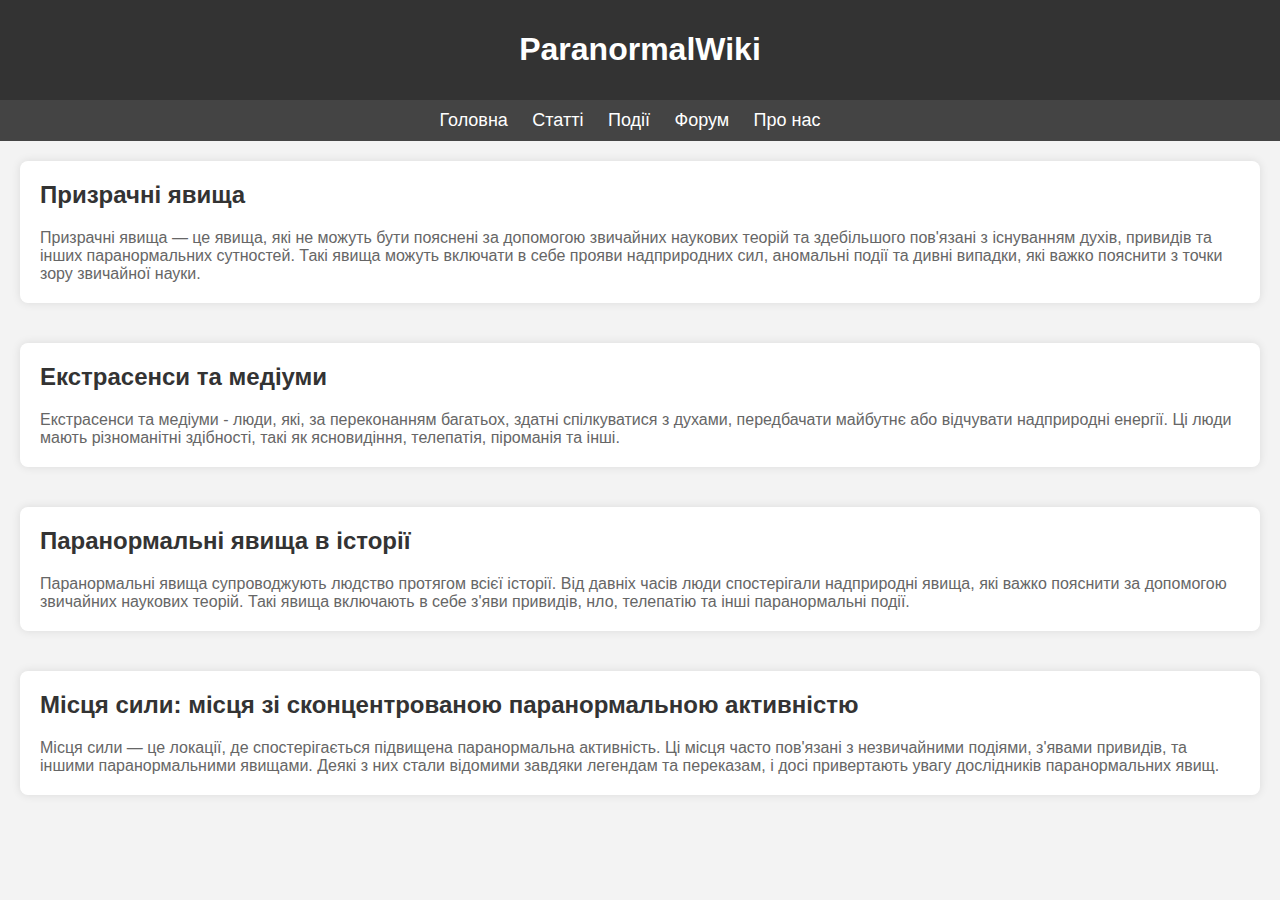
==== index.html @ d0dfda0d "Initial commit" ====
<!DOCTYPE html>
<html lang="uk">
<head>
  <meta charset="UTF-8">
  <meta name="viewport" content="width=device-width, initial-scale=1.0">
  <title>ParanormalWiki</title>
  <style>
    
  </style>
  <link rel="stylesheet" href="style.css">
</head>
<body>
  <header class="header">
    <h1>ParanormalWiki</h1>
  </header>
  <nav class="menu">
    <ul>
      <li><a href="./index.html">Головна</a></li>
      <li><a href="./articles.html">Статті</a></li>
      <li><a href="#">Події</a></li>
      <li><a href="#">Форум</a></li>
      <li><a href="#">Про нас</a></li>
    </ul>
  </nav>
  <div class="content">
    <div class="article">
      <h2>Призрачні явища</h2>
      <p>Призрачні явища — це явища, які не можуть бути пояснені за допомогою звичайних наукових теорій та здебільшого пов'язані з існуванням духів, привидів та інших паранормальних сутностей. Такі явища можуть включати в себе прояви надприродних сил, аномальні події та дивні випадки, які важко пояснити з точки зору звичайної науки.</p>
    </div>
    <div class="article">
      <h2>Екстрасенси та медіуми</h2>
      <p>Екстрасенси та медіуми - люди, які, за переконанням багатьох, здатні спілкуватися з духами, передбачати майбутнє або відчувати надприродні енергії. Ці люди мають різноманітні здібності, такі як ясновидіння, телепатія, піроманія та інші.</p>
    </div>
    <div class="article">
      <h2>Паранормальні явища в історії</h2>
      <p>Паранормальні явища супроводжують людство протягом всієї історії. Від давніх часів люди спостерігали надприродні явища, які важко пояснити за допомогою звичайних наукових теорій. Такі явища включають в себе з'яви привидів, нло, телепатію та інші паранормальні події.</p>
    </div>
    <div class="article">
      <h2>Місця сили: місця зі сконцентрованою паранормальною активністю</h2>
      <p>Місця сили — це локації, де спостерігається підвищена паранормальна активність. Ці місця часто пов'язані з незвичайними подіями, з'явами привидів, та іншими паранормальними явищами. Деякі з них стали відомими завдяки легендам та переказам, і досі привертають увагу дослідників паранормальних явищ.</p>
    </div>
  </div>
</body>
</html>
---- style.css ----
body {
    font-family: Arial, sans-serif;
    margin: 0;
    padding: 0;
    background-color: #f3f3f3;
  }
  .header {
    background-color: #333;
    color: #fff;
    padding: 10px 0;
    text-align: center;
    animation: slideDown 0.5s ease;
  }
  @keyframes slideDown {
    from {
      transform: translateY(-50px);
      opacity: 0;
    }
    to {
      transform: translateY(0);
      opacity: 1;
    }
  }
  .menu {
    background-color: #444;
    text-align: center;
    padding: 10px 0;
  }
  .menu ul {
    list-style-type: none;
    padding: 0;
    margin: 0;
  }
  .menu ul li {
    display: inline;
    margin-right: 20px;
  }
  .menu ul li a {
    color: #fff;
    text-decoration: none;
    font-size: 18px;
    transition: color 0.3s;
  }
  .menu ul li a:hover {
    color: #FFD700;
  }
  .content {
    padding: 20px;
    animation: fadeIn 1s ease;
  }
  @keyframes fadeIn {
    from {
      opacity: 0;
    }
    to {
      opacity: 1;
    }
  }
  .article {
    margin-bottom: 40px;
    background-color: #fff;
    padding: 20px;
    border-radius: 8px;
    box-shadow: 0 0 10px rgba(0, 0, 0, 0.1);
    animation: slideUp 0.5s ease;
  }
  @keyframes slideUp {
    from {
      transform: translateY(50px);
      opacity: 0;
    }
    to {
      transform: translateY(0);
      opacity: 1;
    }
  }
  .article h2 {
    color: #333;
    margin-top: 0;
  }
  .article p {
    color: #666;
    margin-bottom: 0;
  }
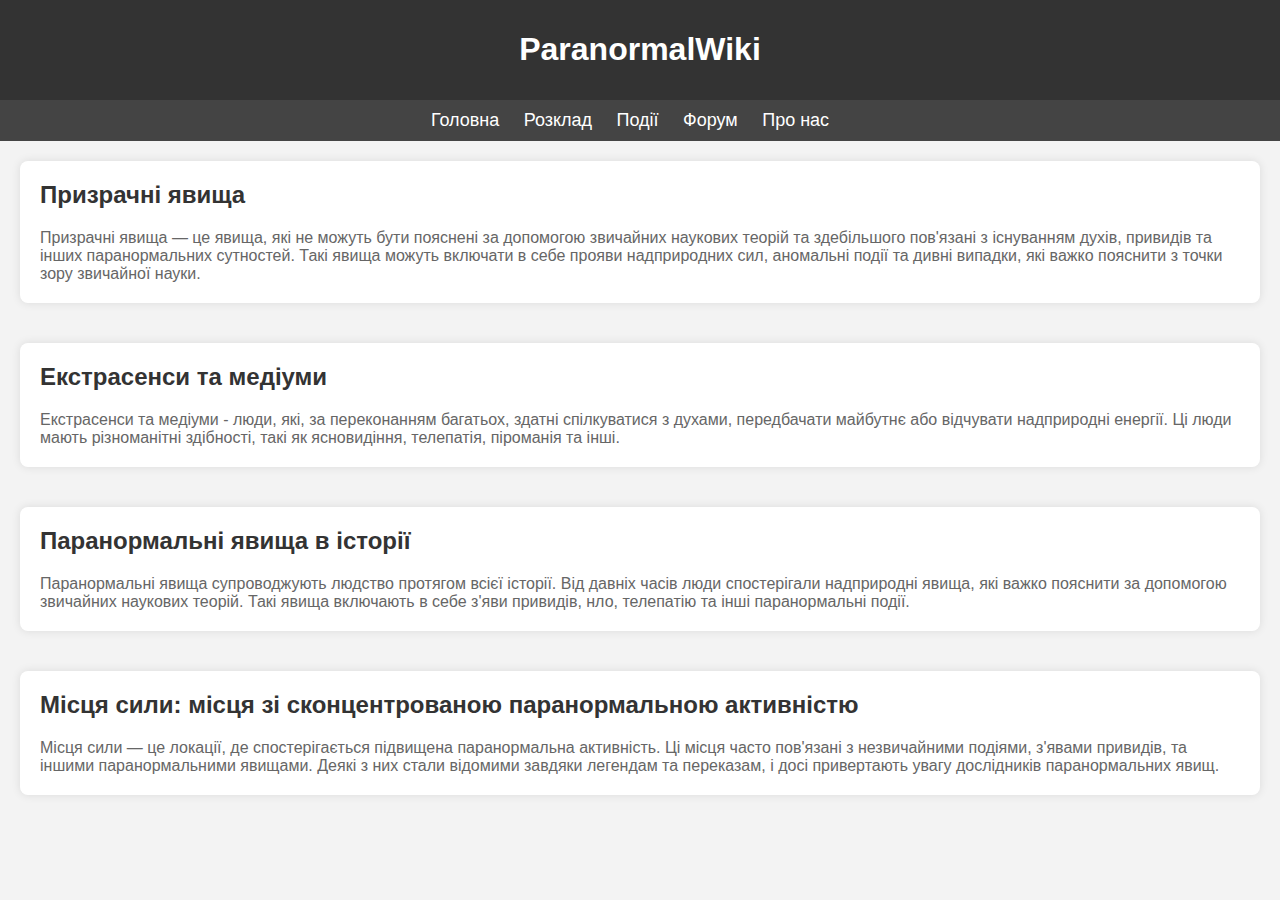
==== commit 45c26d77: "d" ====
--- a/index.html
+++ b/index.html
@@ -16,7 +16,7 @@
   <nav class="menu">
     <ul>
       <li><a href="./index.html">Головна</a></li>
-      <li><a href="./articles.html">Статті</a></li>
+      <li><a href="https://app1e1over.github.io/school1/rozklad.html">Розклад</a></li>
       <li><a href="#">Події</a></li>
       <li><a href="#">Форум</a></li>
       <li><a href="#">Про нас</a></li>
@@ -28,7 +28,7 @@
       <p>Призрачні явища — це явища, які не можуть бути пояснені за допомогою звичайних наукових теорій та здебільшого пов'язані з існуванням духів, привидів та інших паранормальних сутностей. Такі явища можуть включати в себе прояви надприродних сил, аномальні події та дивні випадки, які важко пояснити з точки зору звичайної науки.</p>
     </div>
     <div class="article">
-      <h2>Екстрасенси та медіуми</h2>
+      <h2>Екстрасенси та медіуми </h2>
       <p>Екстрасенси та медіуми - люди, які, за переконанням багатьох, здатні спілкуватися з духами, передбачати майбутнє або відчувати надприродні енергії. Ці люди мають різноманітні здібності, такі як ясновидіння, телепатія, піроманія та інші.</p>
     </div>
     <div class="article">
